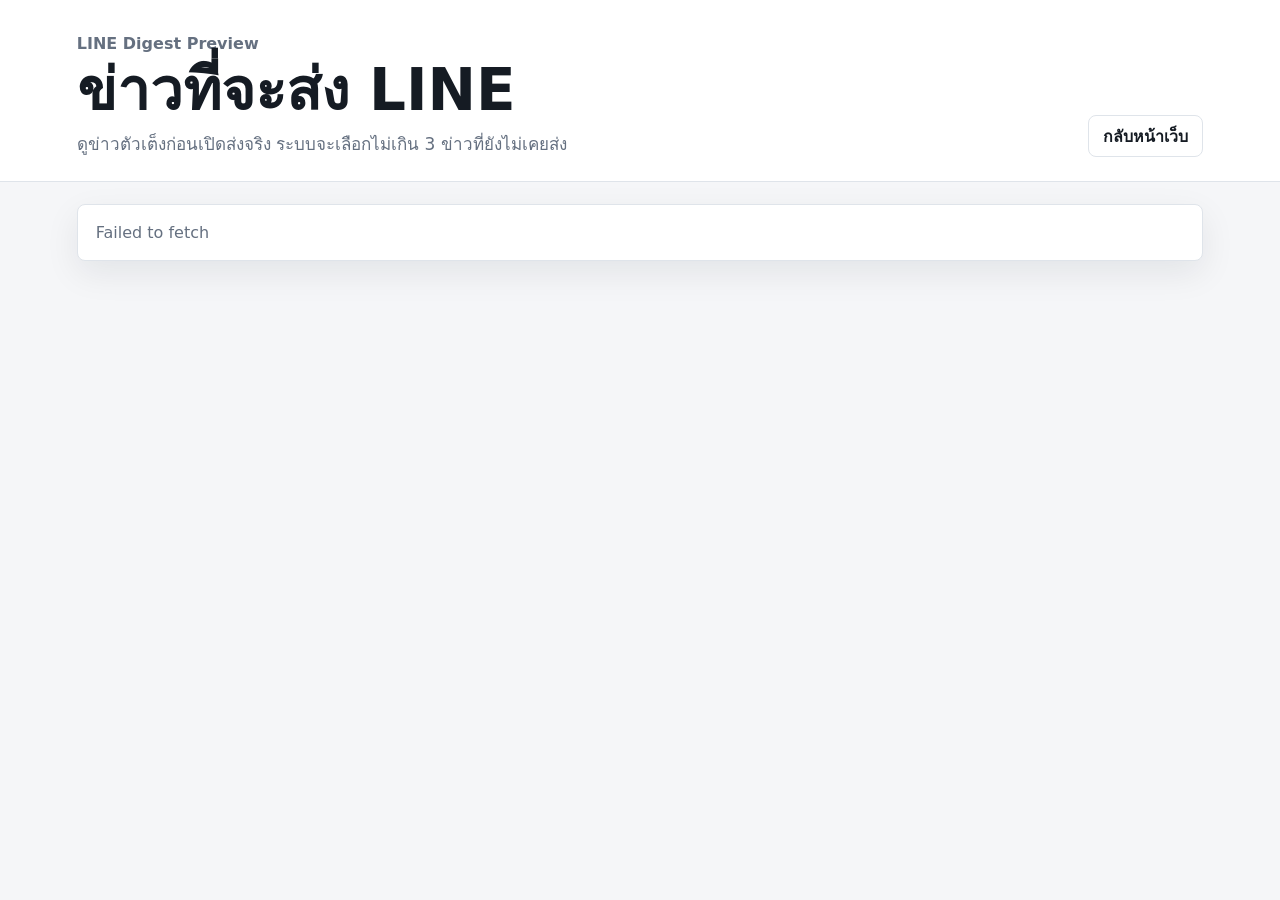
==== admin.html @ 1e1e020e "Add story ranking and admin preview" ====
<!doctype html>
<html lang="th">
  <head>
    <meta charset="utf-8" />
    <meta name="viewport" content="width=device-width, initial-scale=1" />
    <title>Admin Preview | ข่าววันนี้</title>
    <link rel="stylesheet" href="./styles.css" />
    <script src="./config.js"></script>
  </head>
  <body>
    <header class="site-header admin-header">
      <div>
        <p class="date">LINE Digest Preview</p>
        <h1>ข่าวที่จะส่ง LINE</h1>
        <p class="subtitle">ดูข่าวตัวเต็งก่อนเปิดส่งจริง ระบบจะเลือกไม่เกิน 3 ข่าวที่ยังไม่เคยส่ง</p>
      </div>
      <a class="header-link" href="./index.html">กลับหน้าเว็บ</a>
    </header>

    <main>
      <section class="admin-summary" id="adminSummary"></section>
      <section class="admin-list" id="adminList"></section>
    </main>

    <script src="./admin.js"></script>
  </body>
</html>
---- styles.css ----
:root {
  --bg: #f5f6f8;
  --panel: #ffffff;
  --ink: #151b23;
  --muted: #657080;
  --line: #dfe4ea;
  --accent: #0f766e;
  --accent-soft: #e8f6f3;
  --shadow: 0 12px 34px rgba(19, 27, 38, 0.08);
}

* {
  box-sizing: border-box;
}

body {
  margin: 0;
  color: var(--ink);
  background: var(--bg);
  font-family: Inter, ui-sans-serif, system-ui, -apple-system, BlinkMacSystemFont, "Segoe UI", sans-serif;
}

button,
input {
  font: inherit;
}

.site-header {
  display: flex;
  justify-content: space-between;
  gap: 24px;
  align-items: end;
  padding: 34px max(22px, 6vw) 24px;
  background: #fff;
  border-bottom: 1px solid var(--line);
}

.date {
  margin: 0 0 8px;
  color: var(--muted);
  font-weight: 700;
}

h1 {
  margin: 0;
  font-size: clamp(34px, 5vw, 58px);
  line-height: 1.02;
  letter-spacing: 0;
}

.subtitle {
  margin: 10px 0 0;
  color: var(--muted);
  font-size: 17px;
}

.search {
  width: min(360px, 100%);
  display: grid;
  gap: 7px;
  color: var(--muted);
  font-size: 13px;
  font-weight: 700;
}

.search input {
  width: 100%;
  min-height: 46px;
  border: 1px solid var(--line);
  border-radius: 8px;
  padding: 0 14px;
  color: var(--ink);
  background: #fff;
}

.header-link {
  min-height: 42px;
  display: inline-flex;
  align-items: center;
  border: 1px solid var(--line);
  border-radius: 8px;
  padding: 0 14px;
  color: var(--ink);
  background: #fff;
  font-weight: 800;
  text-decoration: none;
}

main {
  padding: 22px max(22px, 6vw) 56px;
}

.categories {
  display: flex;
  gap: 10px;
  overflow-x: auto;
  padding-bottom: 12px;
  margin-bottom: 18px;
}

.category-button {
  border: 1px solid var(--line);
  background: #fff;
  color: var(--ink);
  border-radius: 999px;
  padding: 10px 16px;
  min-height: 42px;
  white-space: nowrap;
  cursor: pointer;
}

.category-button.active {
  border-color: var(--accent);
  background: var(--accent);
  color: #fff;
}

.hero-news {
  margin-bottom: 26px;
}

.top-card {
  min-height: 320px;
  display: grid;
  grid-template-columns: minmax(0, 1fr) 340px;
  gap: 24px;
  align-items: end;
  padding: 30px;
  border-radius: 8px;
  color: #fff;
  background:
    linear-gradient(90deg, rgba(12, 20, 30, 0.9), rgba(12, 20, 30, 0.48)),
    var(--image);
  background-size: cover;
  background-position: center;
  box-shadow: var(--shadow);
}

.top-card h2 {
  max-width: 820px;
  margin: 12px 0;
  font-size: clamp(28px, 4vw, 48px);
  line-height: 1.12;
  letter-spacing: 0;
}

.top-card p {
  max-width: 720px;
  margin: 0;
  color: rgba(255, 255, 255, 0.86);
  font-size: 18px;
  line-height: 1.65;
}

.pill {
  display: inline-flex;
  align-items: center;
  border-radius: 999px;
  padding: 7px 11px;
  background: rgba(255, 255, 255, 0.14);
  color: inherit;
  font-size: 13px;
  font-weight: 800;
}

.top-meta {
  display: flex;
  gap: 10px;
  flex-wrap: wrap;
  align-self: start;
  justify-self: end;
}

.news-section {
  margin-top: 18px;
}

.section-title {
  display: flex;
  justify-content: space-between;
  gap: 16px;
  align-items: center;
  margin-bottom: 14px;
}

.section-title h2 {
  margin: 0;
  font-size: 24px;
}

.section-title span {
  color: var(--muted);
  font-weight: 800;
}

.news-grid {
  display: grid;
  grid-template-columns: repeat(3, minmax(0, 1fr));
  gap: 16px;
}

.news-card {
  background: var(--panel);
  border: 1px solid var(--line);
  border-radius: 8px;
  overflow: hidden;
  box-shadow: var(--shadow);
}

.thumb {
  aspect-ratio: 16 / 9;
  background: var(--image);
  background-size: cover;
  background-position: center;
}

.news-body {
  padding: 16px;
}

.news-body h3 {
  margin: 9px 0 8px;
  font-size: 19px;
  line-height: 1.32;
  letter-spacing: 0;
}

.news-body p {
  margin: 0;
  color: #344054;
  line-height: 1.58;
}

.card-meta {
  display: flex;
  justify-content: space-between;
  gap: 12px;
  color: var(--muted);
  font-size: 13px;
  font-weight: 700;
}

.story-meta {
  display: flex;
  gap: 10px;
  flex-wrap: wrap;
  align-items: center;
  margin-top: 14px;
  color: var(--muted);
  font-size: 13px;
  font-weight: 800;
}

.story-meta a {
  color: var(--accent);
  text-decoration: none;
}

.admin-summary {
  display: grid;
  grid-template-columns: repeat(3, minmax(0, 1fr));
  gap: 14px;
  margin-bottom: 18px;
}

.admin-summary > div {
  padding: 18px;
  border: 1px solid var(--line);
  border-radius: 8px;
  background: #fff;
  box-shadow: var(--shadow);
}

.admin-summary strong {
  display: block;
  font-size: 32px;
}

.admin-summary span {
  color: var(--muted);
  font-weight: 800;
}

.admin-list {
  display: grid;
  gap: 12px;
}

.admin-row {
  display: grid;
  grid-template-columns: minmax(0, 1fr) 130px;
  gap: 18px;
  padding: 18px;
  border: 1px solid var(--line);
  border-radius: 8px;
  background: #fff;
  box-shadow: var(--shadow);
}

.admin-row.candidate {
  border-color: var(--accent);
  background: var(--accent-soft);
}

.admin-row h2 {
  margin: 10px 0 8px;
  font-size: 22px;
  line-height: 1.3;
}

.admin-row p {
  margin: 0;
  color: #344054;
  line-height: 1.58;
}

.admin-status {
  display: flex;
  justify-content: flex-end;
  align-items: flex-start;
}

.admin-status span {
  border-radius: 999px;
  padding: 8px 10px;
  background: #fff;
  color: var(--accent);
  font-size: 13px;
  font-weight: 900;
}

.empty {
  grid-column: 1 / -1;
  padding: 30px;
  background: #fff;
  border: 1px solid var(--line);
  border-radius: 8px;
  color: var(--muted);
}

@media (max-width: 980px) {
  .site-header {
    display: grid;
    align-items: start;
  }

  .top-card {
    grid-template-columns: 1fr;
  }

  .top-meta {
    justify-self: start;
  }

  .news-grid {
    grid-template-columns: repeat(2, minmax(0, 1fr));
  }

  .admin-summary,
  .admin-row {
    grid-template-columns: 1fr;
  }

  .admin-status {
    justify-content: flex-start;
  }
}

@media (max-width: 640px) {
  .site-header,
  main {
    padding-left: 16px;
    padding-right: 16px;
  }

  .top-card {
    padding: 22px;
    min-height: 380px;
  }

  .news-grid {
    grid-template-columns: 1fr;
  }
}
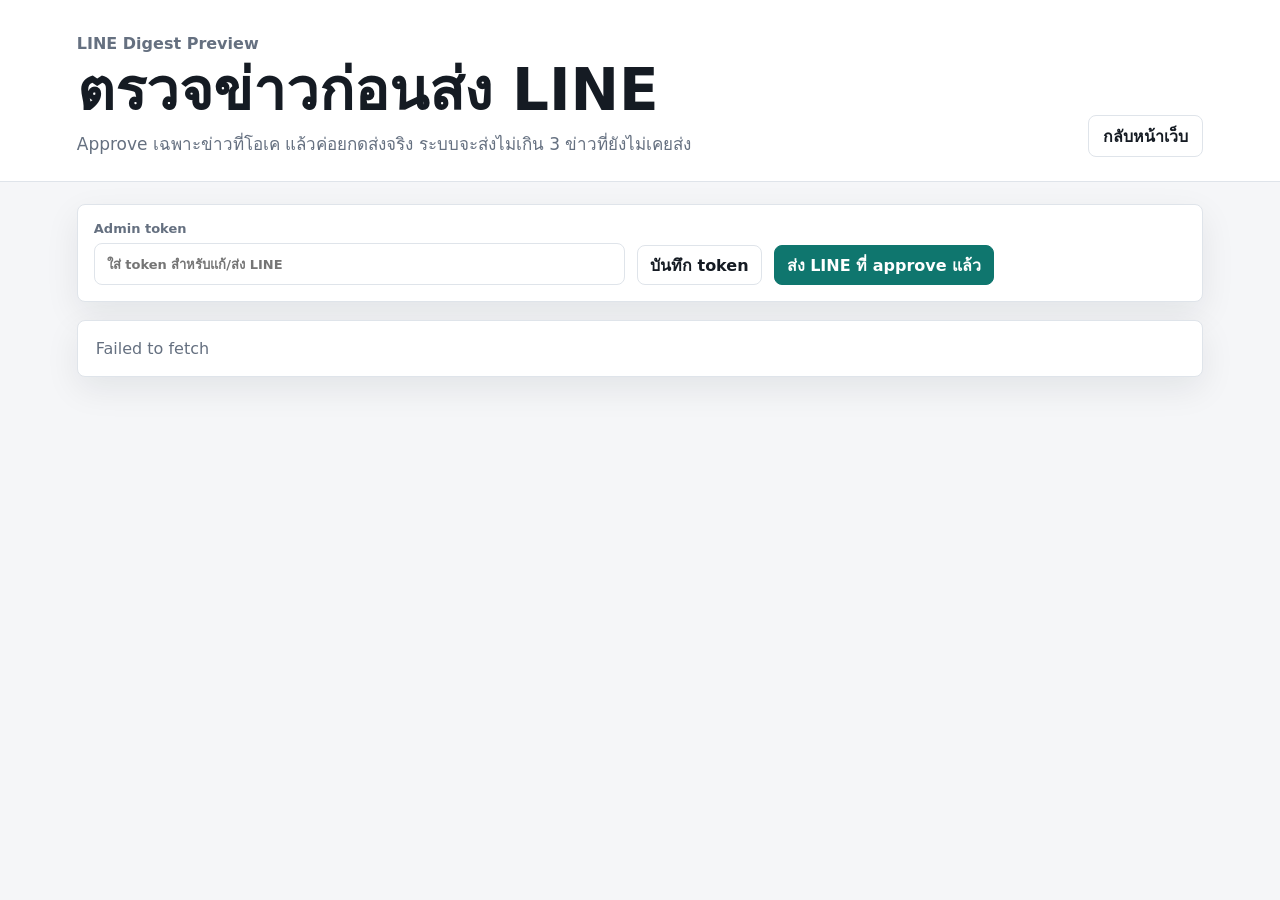
==== commit 779d6cec: "Add admin approval workflow for LINE" ====
--- a/admin.html
+++ b/admin.html
@@ -11,13 +11,22 @@
     <header class="site-header admin-header">
       <div>
         <p class="date">LINE Digest Preview</p>
-        <h1>ข่าวที่จะส่ง LINE</h1>
-        <p class="subtitle">ดูข่าวตัวเต็งก่อนเปิดส่งจริง ระบบจะเลือกไม่เกิน 3 ข่าวที่ยังไม่เคยส่ง</p>
+        <h1>ตรวจข่าวก่อนส่ง LINE</h1>
+        <p class="subtitle">Approve เฉพาะข่าวที่โอเค แล้วค่อยกดส่งจริง ระบบจะส่งไม่เกิน 3 ข่าวที่ยังไม่เคยส่ง</p>
       </div>
       <a class="header-link" href="./index.html">กลับหน้าเว็บ</a>
     </header>
 
     <main>
+      <section class="admin-toolbar">
+        <label>
+          Admin token
+          <input id="adminToken" type="password" autocomplete="off" placeholder="ใส่ token สำหรับแก้/ส่ง LINE" />
+        </label>
+        <button id="saveTokenButton" type="button">บันทึก token</button>
+        <button id="sendLineButton" type="button">ส่ง LINE ที่ approve แล้ว</button>
+        <span id="adminMessage"></span>
+      </section>
       <section class="admin-summary" id="adminSummary"></section>
       <section class="admin-list" id="adminList"></section>
     </main>
--- a/styles.css
+++ b/styles.css
@@ -86,6 +86,65 @@
   text-decoration: none;
 }
 
+.admin-toolbar {
+  display: grid;
+  grid-template-columns: minmax(220px, 1fr) auto auto minmax(180px, auto);
+  gap: 12px;
+  align-items: end;
+  margin-bottom: 18px;
+  padding: 16px;
+  border: 1px solid var(--line);
+  border-radius: 8px;
+  background: #fff;
+  box-shadow: var(--shadow);
+}
+
+.admin-toolbar label {
+  display: grid;
+  gap: 7px;
+  color: var(--muted);
+  font-size: 13px;
+  font-weight: 800;
+}
+
+.admin-toolbar input {
+  min-height: 42px;
+  border: 1px solid var(--line);
+  border-radius: 8px;
+  padding: 0 12px;
+}
+
+.admin-toolbar button,
+.admin-actions button {
+  min-height: 40px;
+  border: 1px solid var(--line);
+  border-radius: 8px;
+  padding: 0 12px;
+  color: var(--ink);
+  background: #fff;
+  font-weight: 900;
+  cursor: pointer;
+}
+
+#sendLineButton {
+  border-color: var(--accent);
+  color: #fff;
+  background: var(--accent);
+}
+
+#adminMessage {
+  color: var(--muted);
+  font-weight: 800;
+}
+
+#adminMessage[data-type="success"] {
+  color: var(--accent);
+}
+
+#adminMessage[data-type="error"] {
+  color: #b42318;
+}
+
 main {
   padding: 22px max(22px, 6vw) 56px;
 }
@@ -302,6 +361,15 @@
   background: var(--accent-soft);
 }
 
+.admin-row.approved {
+  border-color: #2563eb;
+  background: #eff6ff;
+}
+
+.admin-row.rejected {
+  opacity: 0.68;
+}
+
 .admin-row h2 {
   margin: 10px 0 8px;
   font-size: 22px;
@@ -314,13 +382,14 @@
   line-height: 1.58;
 }
 
-.admin-status {
-  display: flex;
-  justify-content: flex-end;
-  align-items: flex-start;
-}
-
-.admin-status span {
+.admin-actions {
+  display: grid;
+  justify-items: end;
+  align-content: start;
+  gap: 8px;
+}
+
+.admin-badge {
   border-radius: 999px;
   padding: 8px 10px;
   background: #fff;
@@ -357,12 +426,13 @@
   }
 
   .admin-summary,
-  .admin-row {
+  .admin-row,
+  .admin-toolbar {
     grid-template-columns: 1fr;
   }
 
-  .admin-status {
-    justify-content: flex-start;
+  .admin-actions {
+    justify-items: start;
   }
 }
 
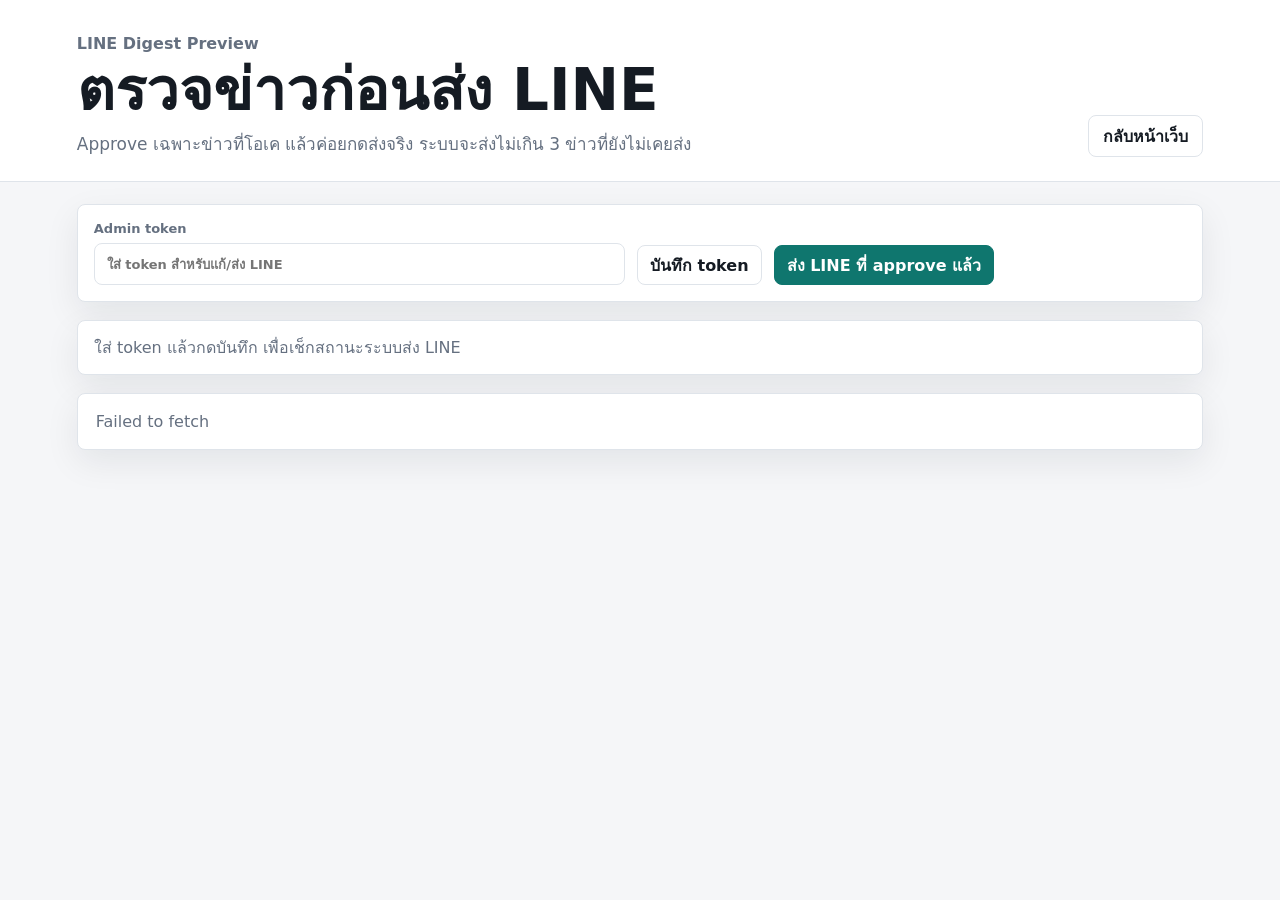
==== commit 8c0272e7: "Add LINE broadcast mode and admin health check" ====
--- a/admin.html
+++ b/admin.html
@@ -27,6 +27,7 @@
         <button id="sendLineButton" type="button">ส่ง LINE ที่ approve แล้ว</button>
         <span id="adminMessage"></span>
       </section>
+      <section class="admin-health" id="adminHealth"></section>
       <section class="admin-summary" id="adminSummary"></section>
       <section class="admin-list" id="adminList"></section>
     </main>
--- a/styles.css
+++ b/styles.css
@@ -63,6 +63,18 @@
   font-weight: 700;
 }
 
+.header-tools {
+  width: min(480px, 100%);
+  display: flex;
+  gap: 12px;
+  align-items: end;
+  justify-content: flex-end;
+}
+
+.header-tools .search {
+  flex: 1;
+}
+
 .search input {
   width: 100%;
   min-height: 46px;
@@ -97,6 +109,26 @@
   border-radius: 8px;
   background: #fff;
   box-shadow: var(--shadow);
+}
+
+.admin-health {
+  display: grid;
+  gap: 8px;
+  margin-bottom: 18px;
+  padding: 14px 16px;
+  border: 1px solid var(--line);
+  border-radius: 8px;
+  background: #fff;
+  color: var(--muted);
+  box-shadow: var(--shadow);
+}
+
+.admin-health strong {
+  color: var(--ink);
+}
+
+.health-error {
+  color: #b42318;
 }
 
 .admin-toolbar label {
@@ -417,6 +449,10 @@
     grid-template-columns: 1fr;
   }
 
+  .header-tools {
+    justify-content: flex-start;
+  }
+
   .top-meta {
     justify-self: start;
   }
@@ -451,4 +487,8 @@
   .news-grid {
     grid-template-columns: 1fr;
   }
-}
+
+  .header-tools {
+    display: grid;
+  }
+}
